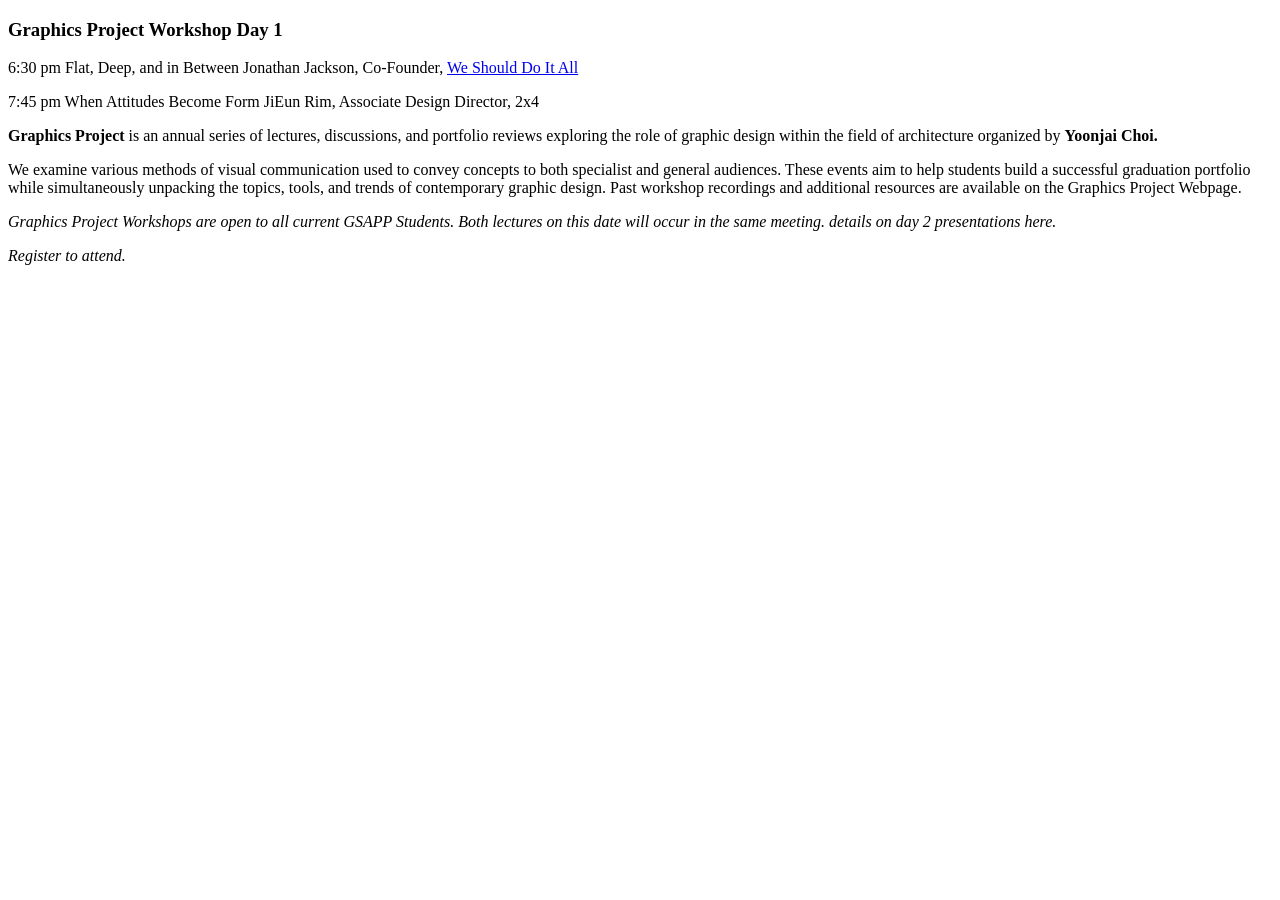
==== exercise-02/index.html @ 6008b856 "Create index.html" ====
<!DOCTYPE html>
<html lang="en">
<head>
    <meta charset="UTF-8">
    <meta name="viewport" content="width=device-width, initial-scale=1.0">
    <title>Document</title>
</head>
<body>
  <h3>Graphics Project Workshop Day 1</h3>

  <body>
    <p>6:30 pm Flat, Deep, and in Between
      Jonathan Jackson, Co-Founder, <a href="https://www.youtube.com/watch?v=wnacdOIoTBQ">We Should Do It All</a></p>
  
    <p>7:45 pm When Attitudes Become Form
      JiEun Rim, Associate Design Director, 2x4
    <p>
  
    <p><strong>Graphics Project</strong> is an annual series of lectures, discussions, and portfolio reviews exploring the role of graphic design within the field of architecture organized by <strong>Yoonjai Choi.</strong>
    <p>
  
    <p> We examine various methods of visual communication used to convey concepts to both specialist and general audiences. These events aim to help students build a successful graduation portfolio while simultaneously unpacking the topics, tools, and trends of contemporary graphic design. Past workshop recordings and additional resources are available on the Graphics Project Webpage.
    <p>
  
    <p><em>Graphics Project Workshops are open to all current GSAPP Students. Both lectures on this date will occur in the same meeting. details on day 2 presentations here.</p>
  
    Register to attend.
  </body>
    </p>
 


</body>
</html>
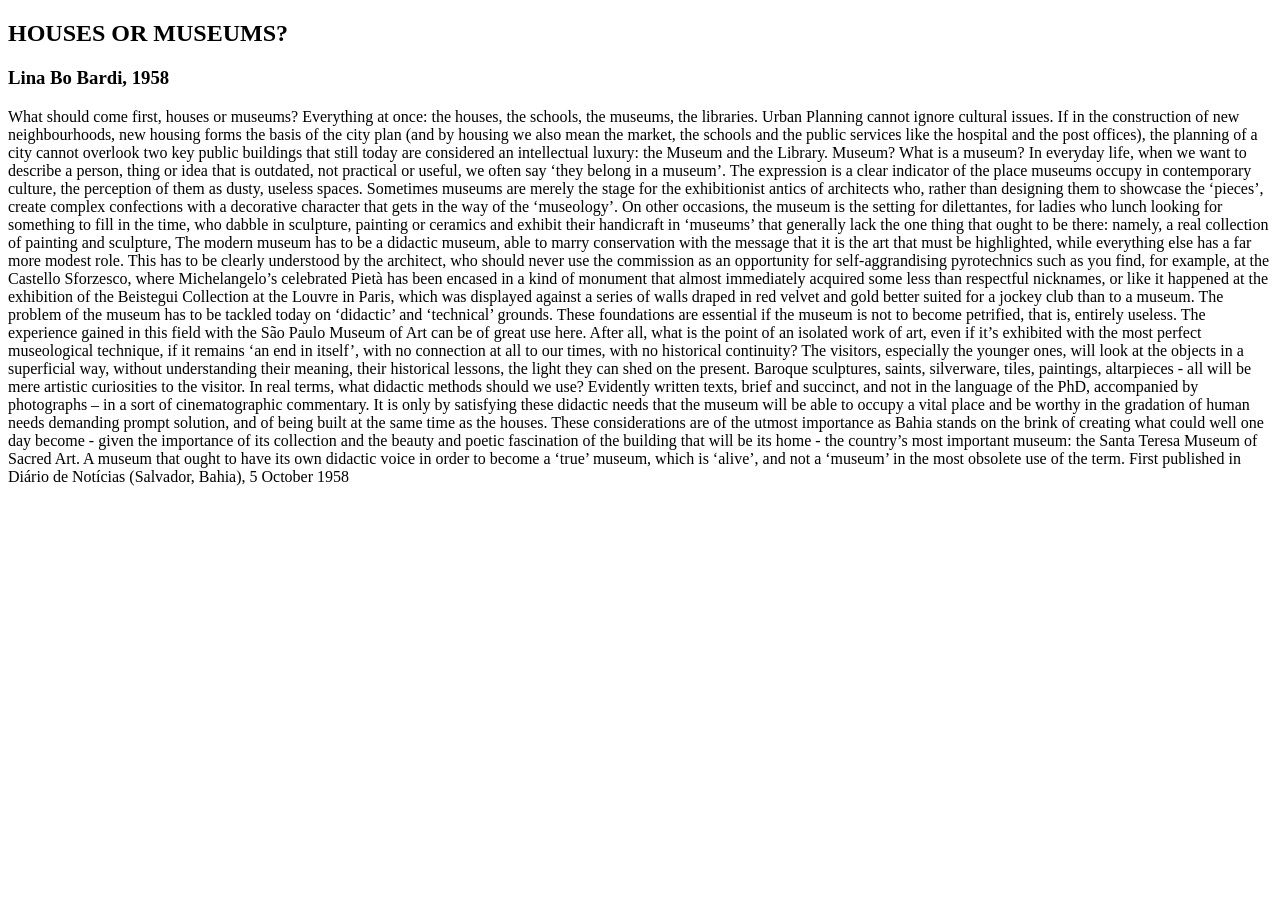
==== commit 7749d68f: "Update index.html" ====
--- a/exercise-02/index.html
+++ b/exercise-02/index.html
@@ -5,30 +5,25 @@
     <meta name="viewport" content="width=device-width, initial-scale=1.0">
     <title>Document</title>
 </head>
-<body>
-  <h3>Graphics Project Workshop Day 1</h3>
+ <body>
+    <h2> HOUSES OR MUSEUMS?</h2>
+      <h3>Lina Bo Bardi, 1958</h3>
+      
+     <p> What should come first, houses or museums? Everything at once: the houses, the schools, the museums, the libraries. Urban Planning cannot ignore cultural issues. If in the construction of new neighbourhoods, new housing forms the basis of the city plan (and by housing we also mean the market, the schools and the public services like the hospital and the post offices), the planning of a city cannot overlook two key public buildings that still today are considered an intellectual luxury: the Museum and the Library.
+      
+      Museum? What is a museum? In everyday life, when we want to describe a person, thing or idea that is outdated, not practical or useful, we often say ‘they belong in a museum’. The expression is a clear indicator of the place museums occupy in contemporary culture, the perception of them as dusty, useless spaces. Sometimes museums are merely the stage for the exhibitionist antics of architects who, rather than designing them to showcase the ‘pieces’, create complex confections with a decorative character that gets in the way of the ‘museology’. On other occasions, the museum is the setting for dilettantes, for ladies who lunch looking for something to fill in the time, who dabble in sculpture, painting or ceramics and exhibit their handicraft in ‘museums’ that generally lack the one thing that ought to be there: namely, a real collection of painting and sculpture, The modern museum has to be a didactic museum, able to marry conservation with the message that it is the art that must be highlighted, while everything else has a far more modest role. This has to be clearly understood by the architect, who should never use the commission as an opportunity for self-aggrandising pyrotechnics such as you find, for example, at the Castello Sforzesco, where Michelangelo’s celebrated Pietà has been encased in a kind of monument that almost immediately acquired some less than respectful nicknames, or like it happened at the exhibition of the Beistegui Collection at the Louvre in Paris, which was displayed against a series of walls draped in red velvet and gold better suited for a jockey club than to a museum.
+      
+      The problem of the museum has to be tackled today on ‘didactic’ and ‘technical’ grounds. These foundations are essential if the museum is not to become petrified, that is, entirely useless.
+      
+      The experience gained in this field with the São Paulo Museum of Art can be of great use here. After all, what is the point of an isolated work of art, even if it’s exhibited with the most perfect museological technique, if it remains ‘an end in itself’, with no connection at all to our times, with no historical continuity? The visitors, especially the younger ones, will look at the objects in a superficial way, without understanding their meaning, their historical lessons, the light they can shed on the present. Baroque sculptures, saints, silverware, tiles, paintings, altarpieces - all will be mere artistic curiosities to the visitor. In real terms, what didactic methods should we use? Evidently written texts, brief and succinct, and not in the language of the PhD, accompanied by photographs – in a sort of cinematographic commentary. It is only by satisfying these didactic needs that the museum will be able to occupy a vital place and be worthy in the gradation of human needs demanding prompt solution, and of being built at the same time as the houses.
+      
+      These considerations are of the utmost importance as Bahia stands on the brink of creating what could well one day become - given the importance of its collection and the beauty and poetic fascination of the building that will be its home - the country’s most important museum: the Santa Teresa Museum of Sacred Art. A museum that ought to have its own didactic voice in order to become a ‘true’ museum, which is ‘alive’, and not a ‘museum’ in the most obsolete use of the term.
+      
+      First published in Diário de Notícias (Salvador, Bahia), 5 October 1958
+    </p>
 
-  <body>
-    <p>6:30 pm Flat, Deep, and in Between
-      Jonathan Jackson, Co-Founder, <a href="https://www.youtube.com/watch?v=wnacdOIoTBQ">We Should Do It All</a></p>
-  
-    <p>7:45 pm When Attitudes Become Form
-      JiEun Rim, Associate Design Director, 2x4
-    <p>
-  
-    <p><strong>Graphics Project</strong> is an annual series of lectures, discussions, and portfolio reviews exploring the role of graphic design within the field of architecture organized by <strong>Yoonjai Choi.</strong>
-    <p>
-  
-    <p> We examine various methods of visual communication used to convey concepts to both specialist and general audiences. These events aim to help students build a successful graduation portfolio while simultaneously unpacking the topics, tools, and trends of contemporary graphic design. Past workshop recordings and additional resources are available on the Graphics Project Webpage.
-    <p>
-  
-    <p><em>Graphics Project Workshops are open to all current GSAPP Students. Both lectures on this date will occur in the same meeting. details on day 2 presentations here.</p>
-  
-    Register to attend.
-  </body>
-    </p>
+ </body>
  
 
 
-</body>
 </html>
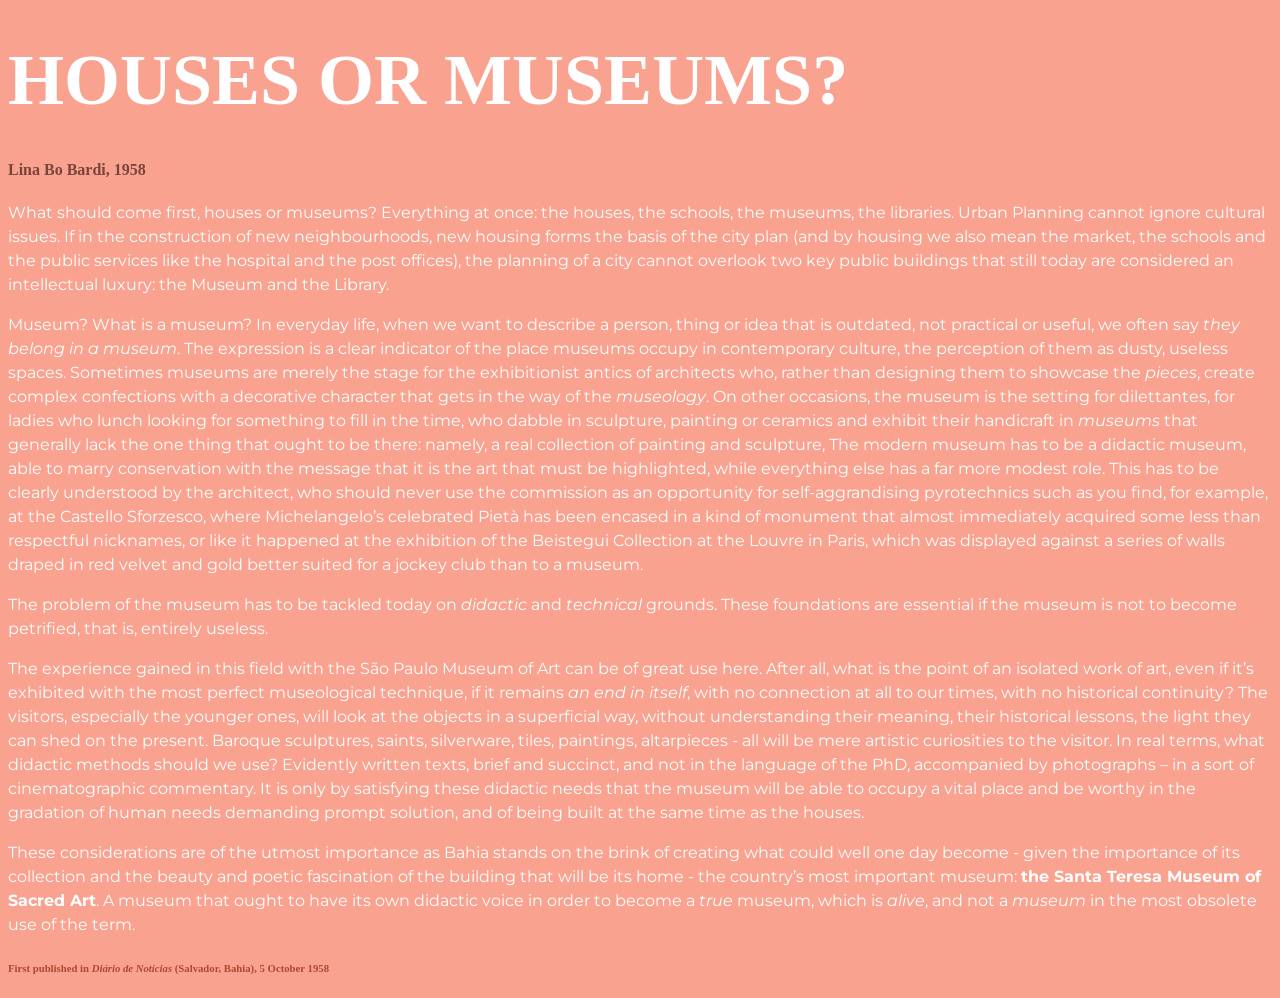
==== commit f8bbf166: "Update index.html" ====
--- a/exercise-02/index.html
+++ b/exercise-02/index.html
@@ -3,27 +3,57 @@
 <head>
     <meta charset="UTF-8">
     <meta name="viewport" content="width=device-width, initial-scale=1.0">
-    <title>Document</title>
+    <title>HOUSES OR MUSEUMS? (+CSS)</title>
+    <link rel="stylesheet" href="style.css">
 </head>
- <body>
-    <h2> HOUSES OR MUSEUMS?</h2>
-      <h3>Lina Bo Bardi, 1958</h3>
-      
-     <p> What should come first, houses or museums? Everything at once: the houses, the schools, the museums, the libraries. Urban Planning cannot ignore cultural issues. If in the construction of new neighbourhoods, new housing forms the basis of the city plan (and by housing we also mean the market, the schools and the public services like the hospital and the post offices), the planning of a city cannot overlook two key public buildings that still today are considered an intellectual luxury: the Museum and the Library.
-      
-      Museum? What is a museum? In everyday life, when we want to describe a person, thing or idea that is outdated, not practical or useful, we often say ‘they belong in a museum’. The expression is a clear indicator of the place museums occupy in contemporary culture, the perception of them as dusty, useless spaces. Sometimes museums are merely the stage for the exhibitionist antics of architects who, rather than designing them to showcase the ‘pieces’, create complex confections with a decorative character that gets in the way of the ‘museology’. On other occasions, the museum is the setting for dilettantes, for ladies who lunch looking for something to fill in the time, who dabble in sculpture, painting or ceramics and exhibit their handicraft in ‘museums’ that generally lack the one thing that ought to be there: namely, a real collection of painting and sculpture, The modern museum has to be a didactic museum, able to marry conservation with the message that it is the art that must be highlighted, while everything else has a far more modest role. This has to be clearly understood by the architect, who should never use the commission as an opportunity for self-aggrandising pyrotechnics such as you find, for example, at the Castello Sforzesco, where Michelangelo’s celebrated Pietà has been encased in a kind of monument that almost immediately acquired some less than respectful nicknames, or like it happened at the exhibition of the Beistegui Collection at the Louvre in Paris, which was displayed against a series of walls draped in red velvet and gold better suited for a jockey club than to a museum.
-      
-      The problem of the museum has to be tackled today on ‘didactic’ and ‘technical’ grounds. These foundations are essential if the museum is not to become petrified, that is, entirely useless.
-      
-      The experience gained in this field with the São Paulo Museum of Art can be of great use here. After all, what is the point of an isolated work of art, even if it’s exhibited with the most perfect museological technique, if it remains ‘an end in itself’, with no connection at all to our times, with no historical continuity? The visitors, especially the younger ones, will look at the objects in a superficial way, without understanding their meaning, their historical lessons, the light they can shed on the present. Baroque sculptures, saints, silverware, tiles, paintings, altarpieces - all will be mere artistic curiosities to the visitor. In real terms, what didactic methods should we use? Evidently written texts, brief and succinct, and not in the language of the PhD, accompanied by photographs – in a sort of cinematographic commentary. It is only by satisfying these didactic needs that the museum will be able to occupy a vital place and be worthy in the gradation of human needs demanding prompt solution, and of being built at the same time as the houses.
-      
-      These considerations are of the utmost importance as Bahia stands on the brink of creating what could well one day become - given the importance of its collection and the beauty and poetic fascination of the building that will be its home - the country’s most important museum: the Santa Teresa Museum of Sacred Art. A museum that ought to have its own didactic voice in order to become a ‘true’ museum, which is ‘alive’, and not a ‘museum’ in the most obsolete use of the term.
-      
-      First published in Diário de Notícias (Salvador, Bahia), 5 October 1958
+<body>
+    
+    <h1 class="title">HOUSES OR MUSEUMS?</h1>
+    <h4 class="subtitle">Lina Bo Bardi, 1958</h4>
+
+    <p class="content">What should come first, houses or museums? Everything at once: the houses, the schools, the museums, the libraries. 
+        Urban Planning cannot ignore cultural issues. If in the construction of new neighbourhoods, new housing forms the basis 
+        of the city plan (and by housing we also mean the market, the schools and the public services like the hospital and the post offices),
+         the planning of a city cannot overlook two key public buildings that still today are considered an intellectual luxury: the Museum and the Library.
     </p>
 
- </body>
- 
+    <p class="content">Museum? What is a museum? In everyday life, when we want to describe a person, thing or idea that is outdated, not practical or useful, 
+        we often say <em>they belong in a museum</em>. The expression is a clear indicator of the place museums occupy in contemporary culture, the perception 
+        of them as dusty, useless spaces. Sometimes museums are merely the stage for the exhibitionist antics of architects who, rather than designing 
+        them to showcase the <em>pieces</em>, create complex confections with a decorative character that gets in the way of the <em>museology</em>. On other 
+        occasions, the museum is the setting for dilettantes, for ladies who lunch looking for something to fill in the time, who dabble in sculpture, painting or 
+        ceramics and exhibit their handicraft in <em>museums</em> that generally lack the one thing that ought to be there: namely, a real collection of painting 
+        and sculpture, The modern museum has to be a didactic museum, able to marry conservation with the message that it is the art that must be 
+        highlighted, while everything else has a far more modest role. This has to be clearly understood by the architect, who should never use the 
+        commission as an opportunity for self-aggrandising pyrotechnics such as you find, for example, at the Castello Sforzesco, where Michelangelo’s 
+        celebrated Pietà has been encased in a kind of monument that almost immediately acquired some less than respectful nicknames, or like it happened 
+        at the exhibition of the Beistegui Collection at the Louvre in Paris, which was displayed against a series of walls draped in red velvet and gold 
+        better suited for a jockey club than to a museum.
+    </p>
+
+    <p class="content">The problem of the museum has to be tackled today on <em>didactic</em> and <em>technical</em> grounds. These foundations are essential if the 
+        museum is not to become petrified, that is, entirely useless.
+    </p>
+
+    <p class="content">The experience gained in this field with the São Paulo Museum of Art can be of great use here. After all, what is the point of an isolated work of 
+        art, even if it’s exhibited with the most perfect museological technique, if it remains <em>an end in itself</em>, with no connection at all to our 
+        times, with no historical continuity? The visitors, especially the younger ones, will look at the objects in a superficial way, without 
+        understanding their meaning, their historical lessons, the light they can shed on the present. Baroque sculptures, saints, silverware, tiles, 
+        paintings, altarpieces - all will be mere artistic curiosities to the visitor. In real terms, what didactic methods should we use? Evidently 
+        written texts, brief and succinct, and not in the language of the PhD, accompanied by photographs – in a sort of cinematographic commentary. 
+        It is only by satisfying these didactic needs that the museum will be able to occupy a vital place and be worthy in the gradation of human needs 
+        demanding prompt solution, and of being built at the same time as the houses.
+    </p>
+
+    <p class="content">These considerations are of the utmost importance as Bahia stands on the brink of creating what could well one day become - given the importance of 
+        its collection and the beauty and poetic fascination of the building that will be its home - the country’s most important museum: 
+        <strong>the Santa Teresa Museum of Sacred Art</strong>. 
+        A museum that ought to have its own didactic voice in order to become a <em>true</em> museum, which is <em>alive</em>, and not a <em>museum</em> 
+        in the most obsolete use of the term.
+    </p>
+
+    <h6 class="footer">First published in <em>Diário de Notícias</em> (Salvador, Bahia), 5 October 1958</h6>
 
 
+</body>
 </html>
--- a/exercise-02/style.css
+++ b/exercise-02/style.css
@@ -0,0 +1,32 @@
+@import url('https://fonts.googleapis.com/css2?family=Montserrat:wght@100;300&display=swap');
+
+div {
+  height: 200px;
+  width: 25%;
+  background-color:rgb(212, 76, 49);
+}
+
+.title {
+    color:rgb(255, 255, 255);
+    font-size:72px;
+    line-height: 0.9em;
+    
+}
+
+.subtitle {
+    color:rgb(121, 69, 57)
+}
+.content {
+    line-height: 1.5em;
+    font-family: 'Montserrat', sans-serif;
+    color: white
+}
+
+body {
+    background-color:rgb(250, 162, 144);
+
+}
+
+.footer {
+    color:rgb(173, 72, 49)
+}
